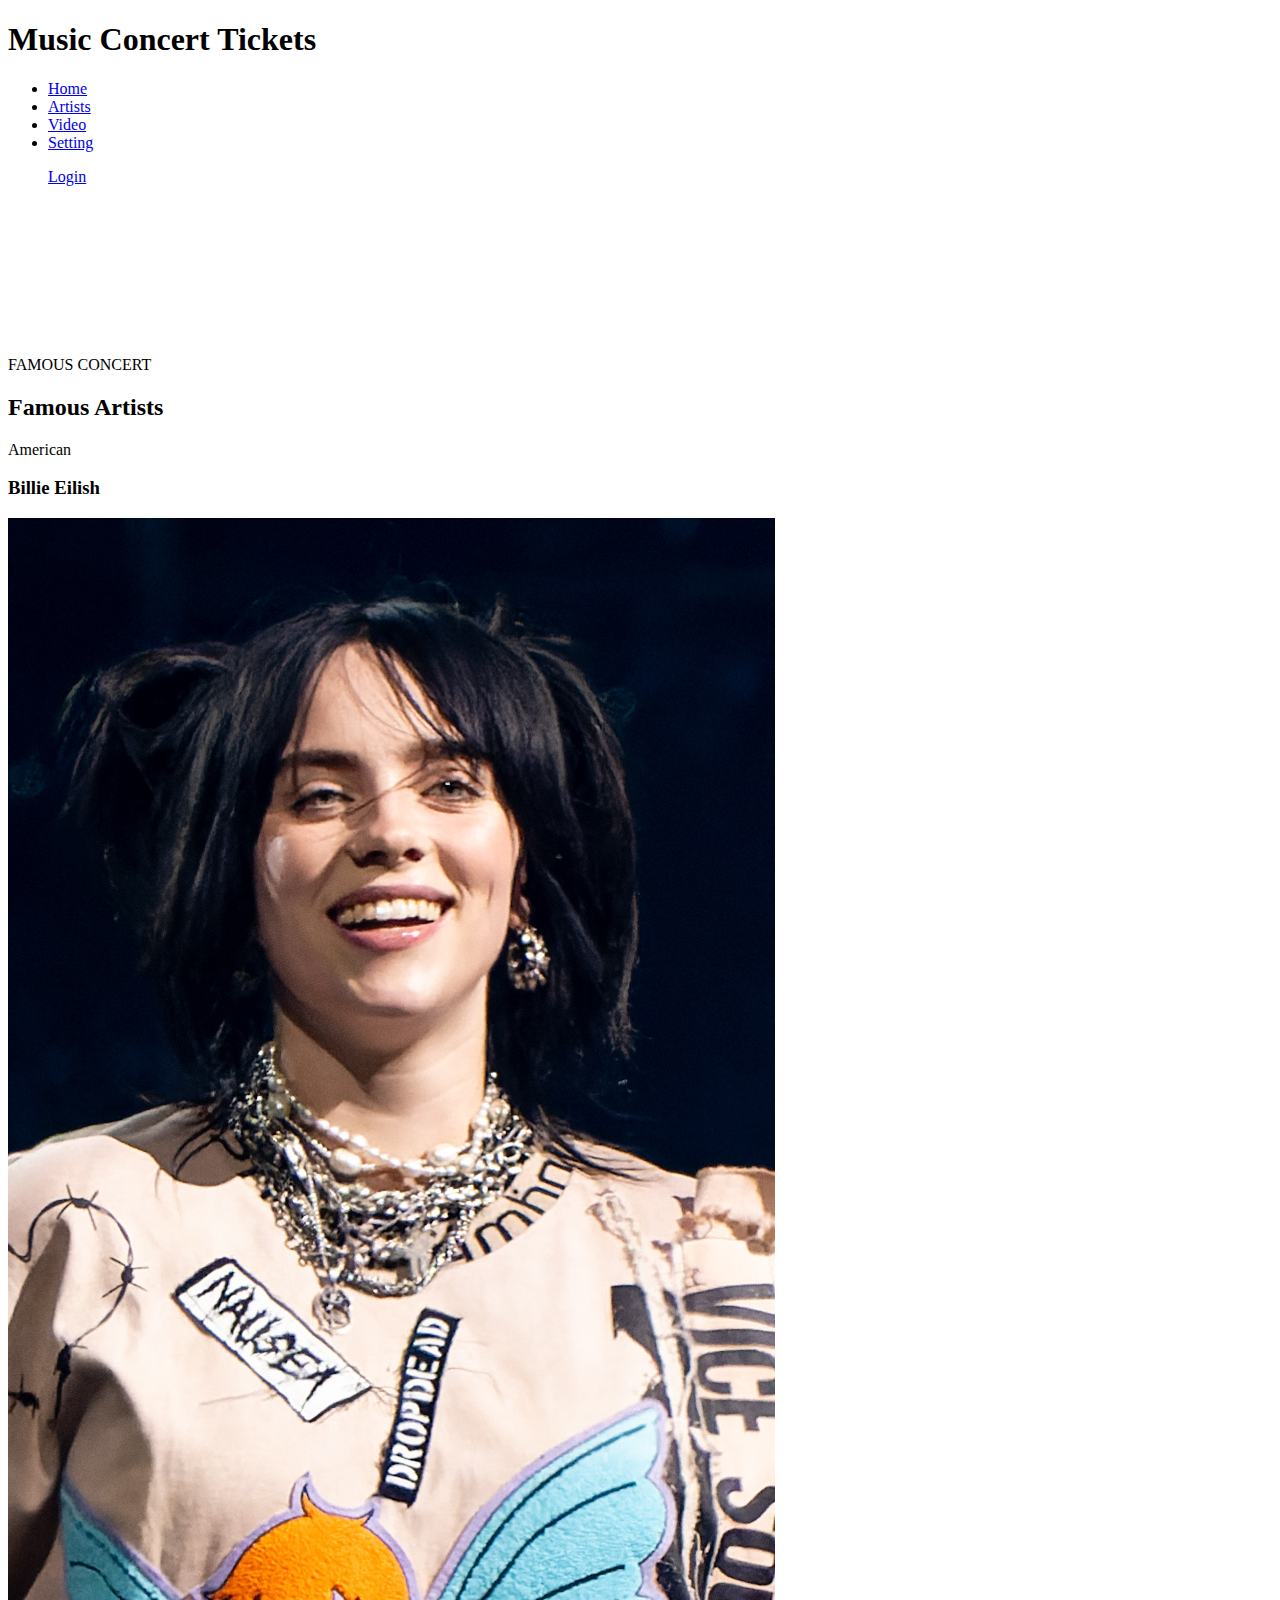
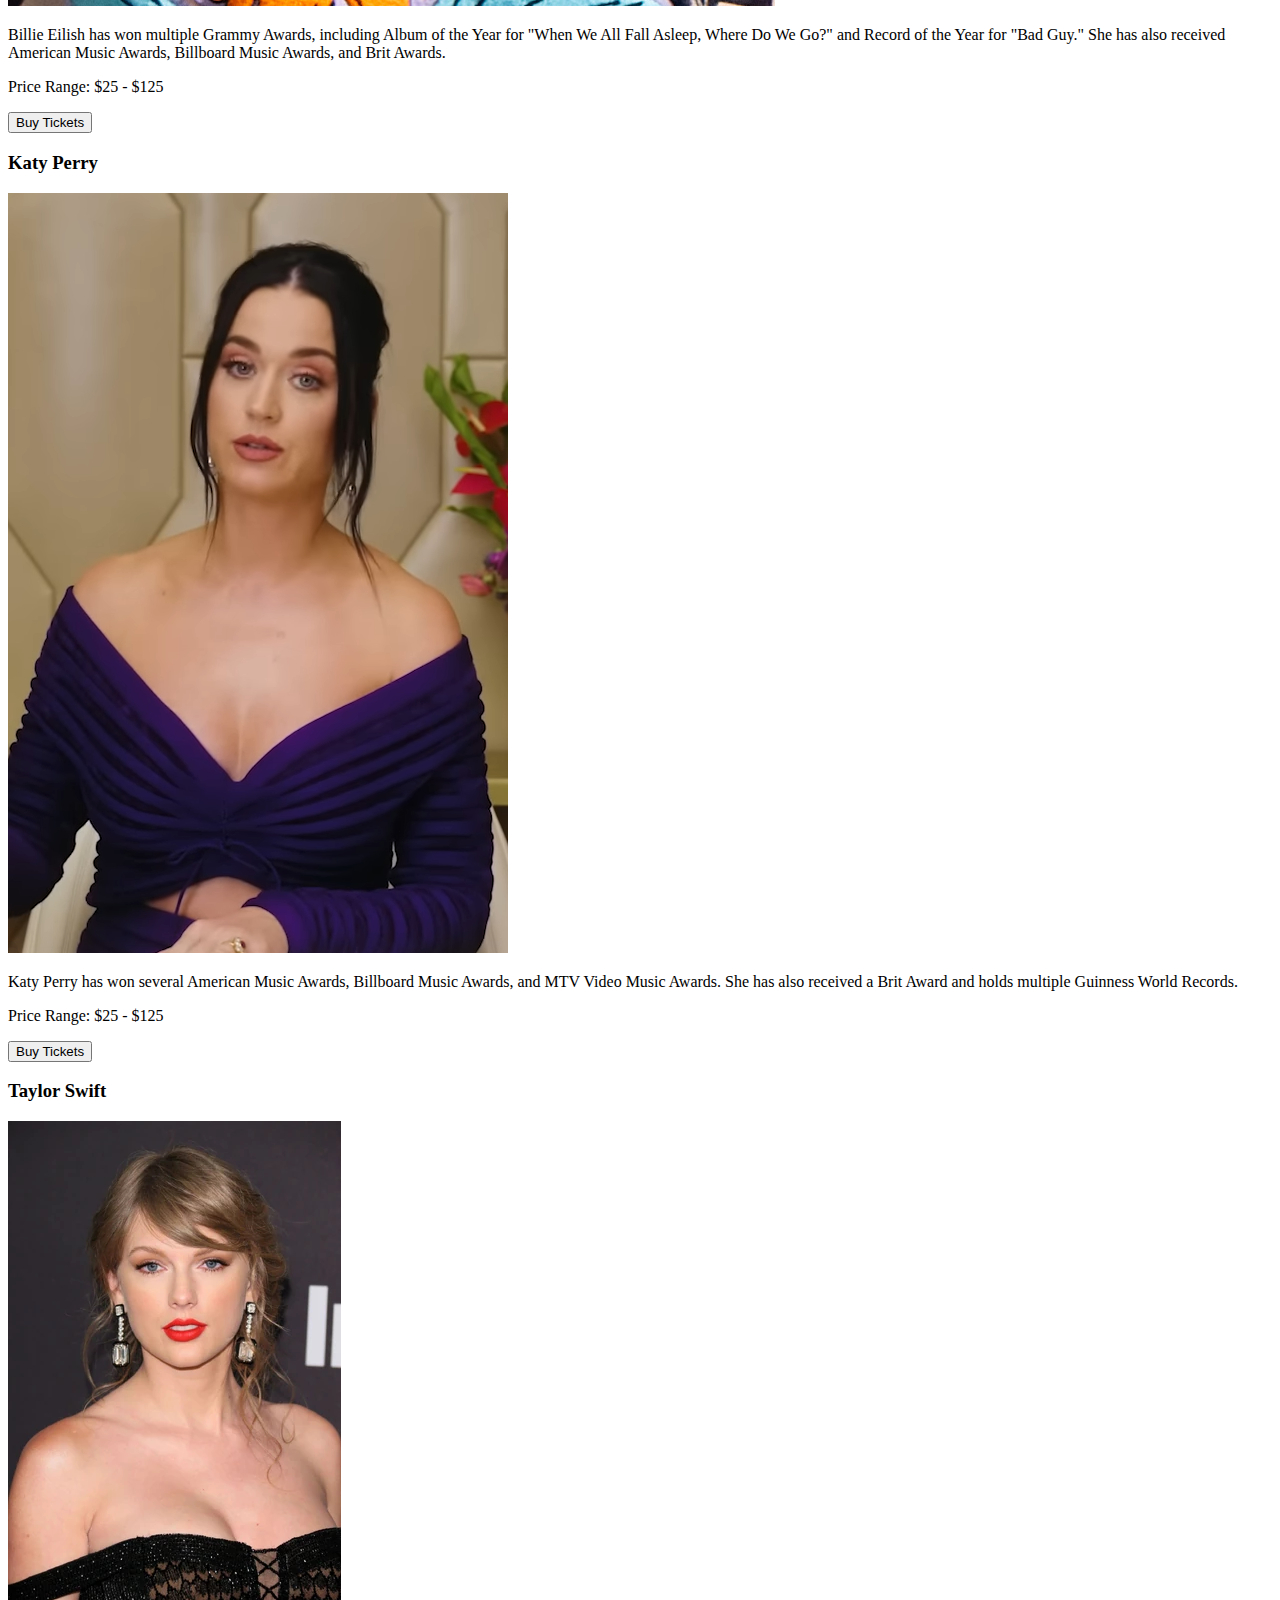
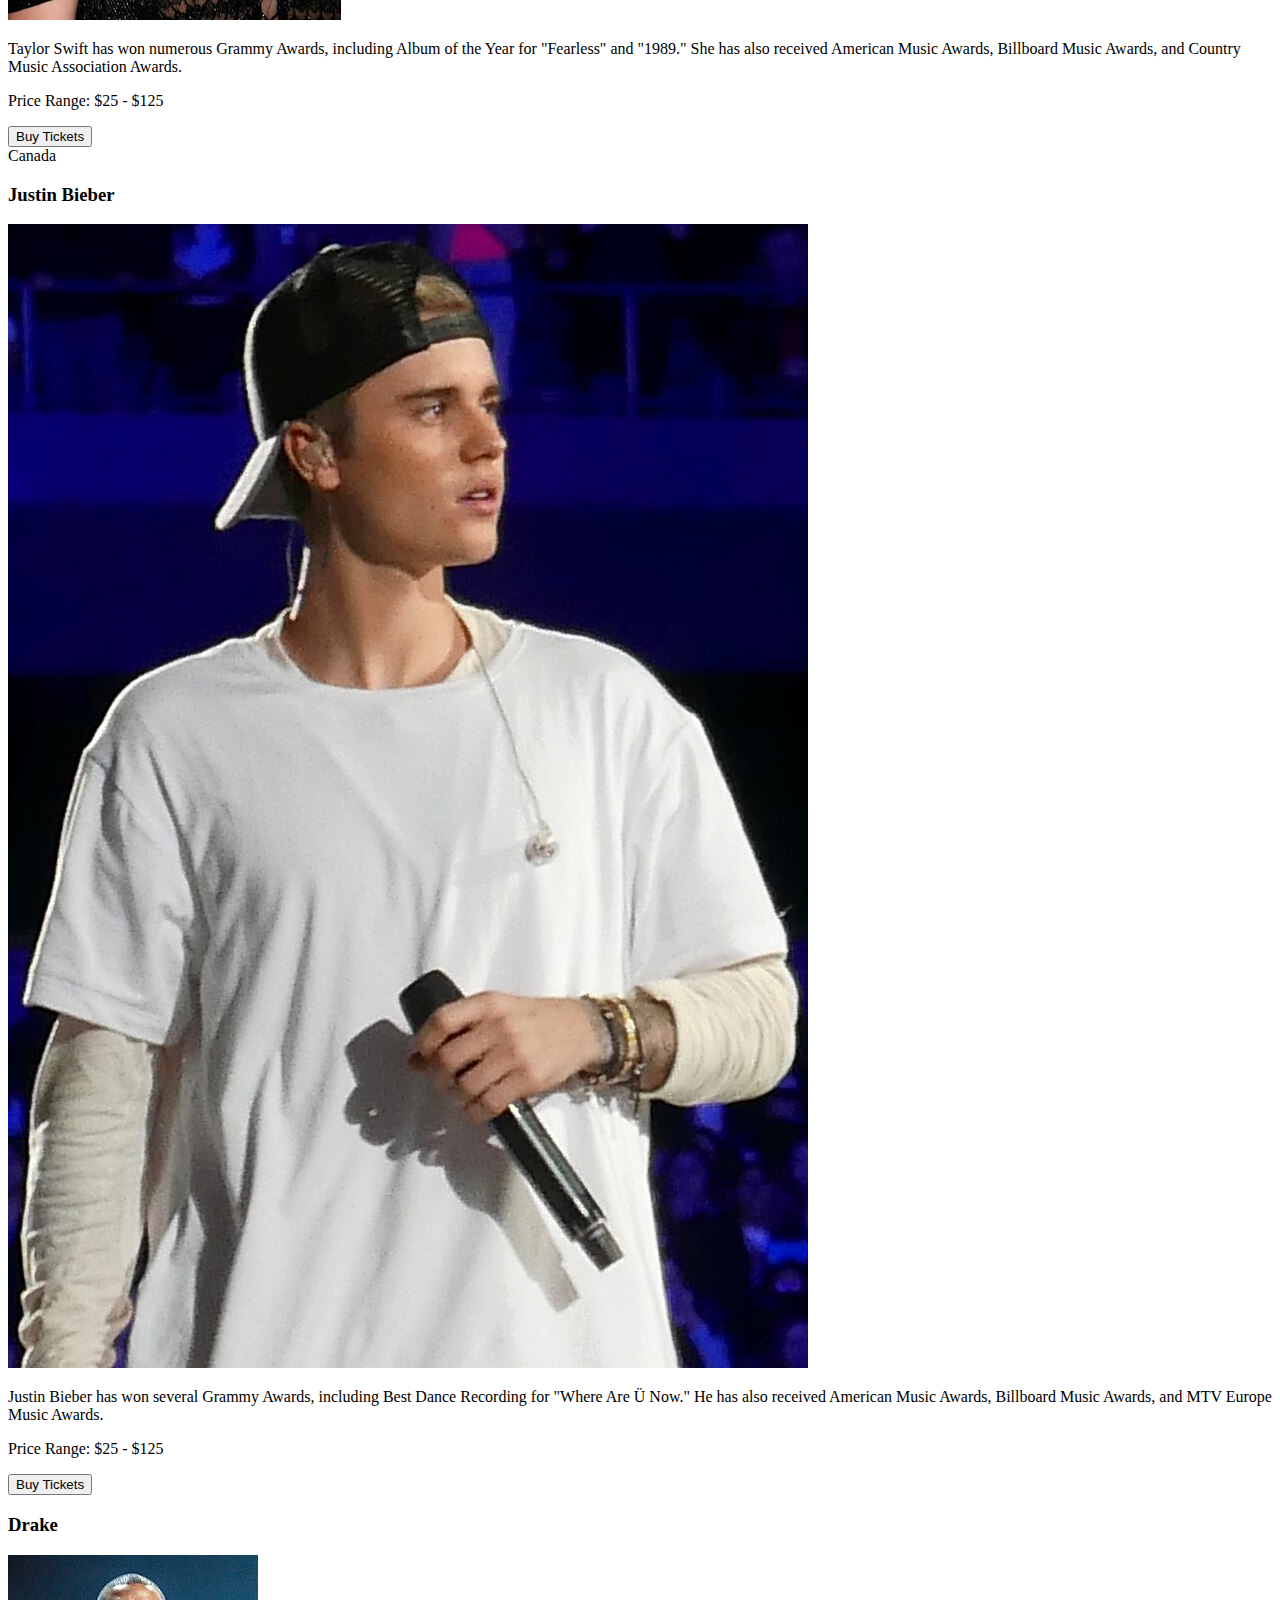
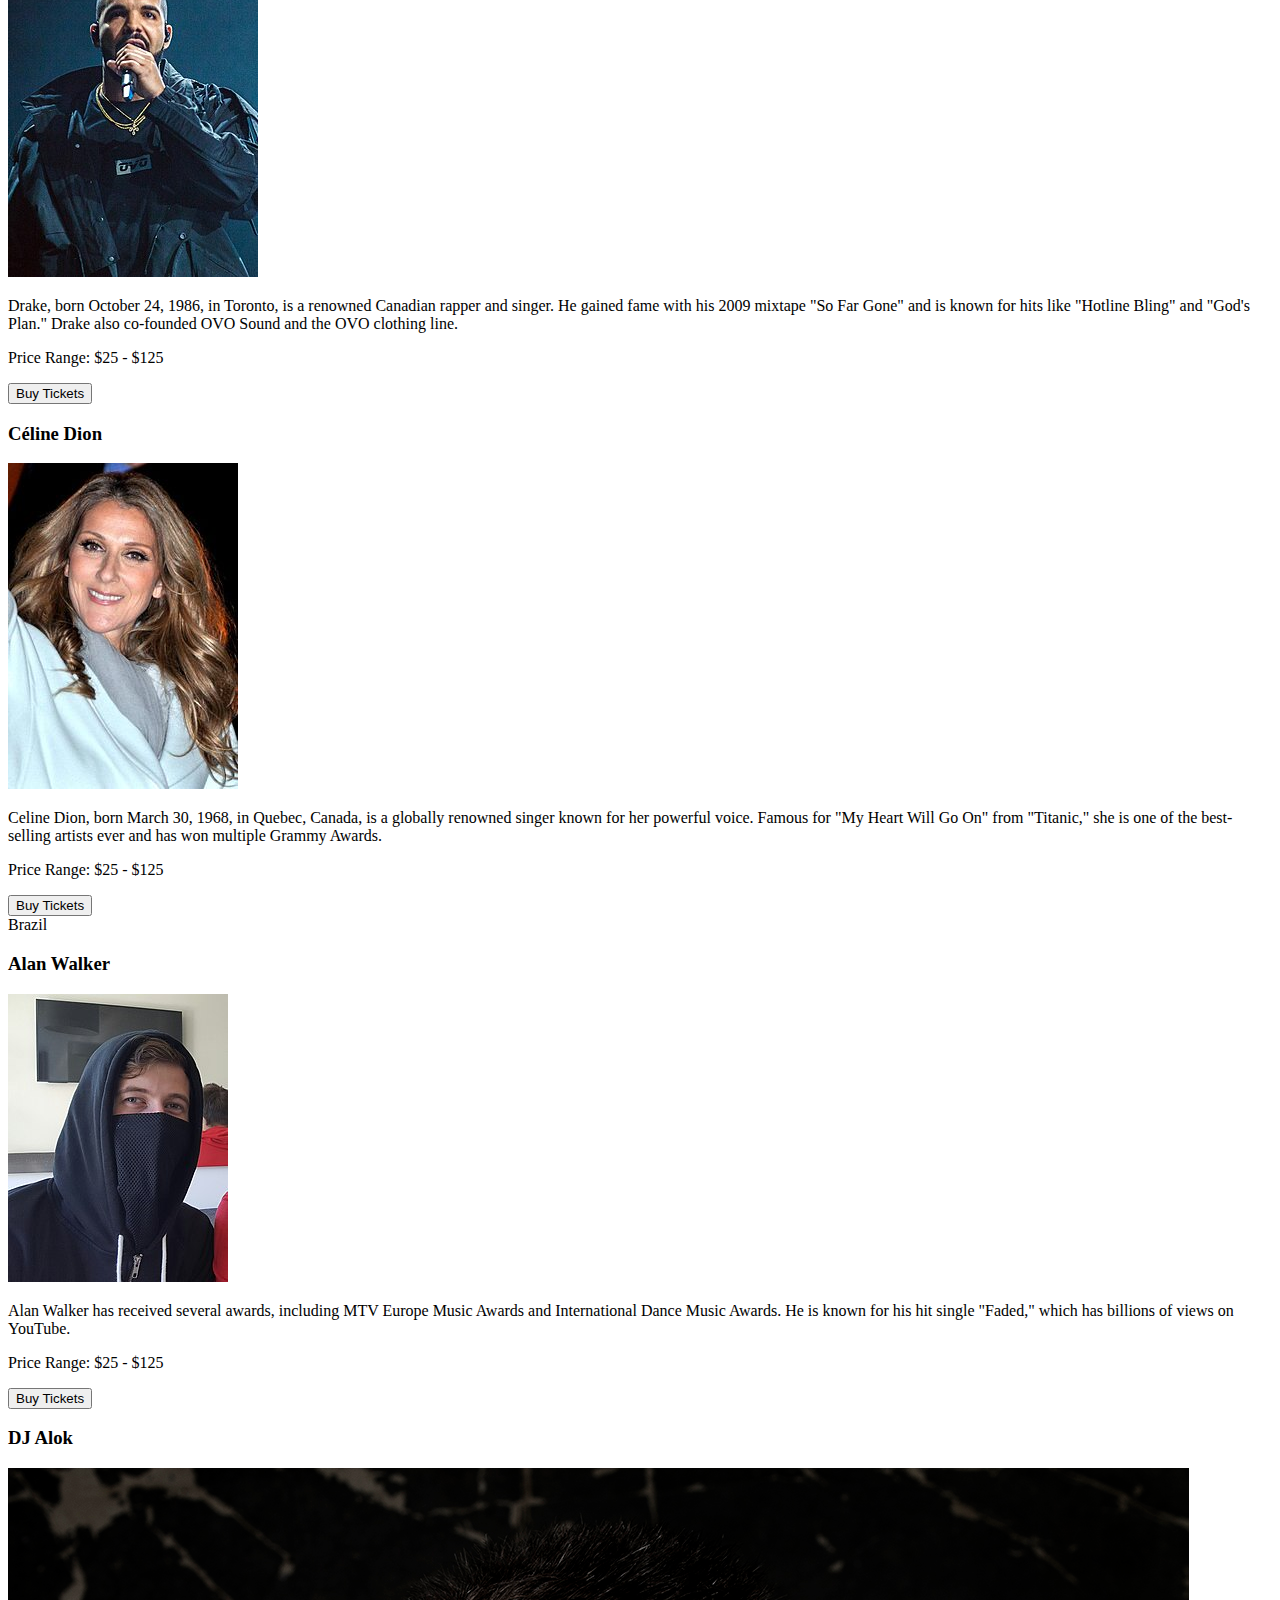
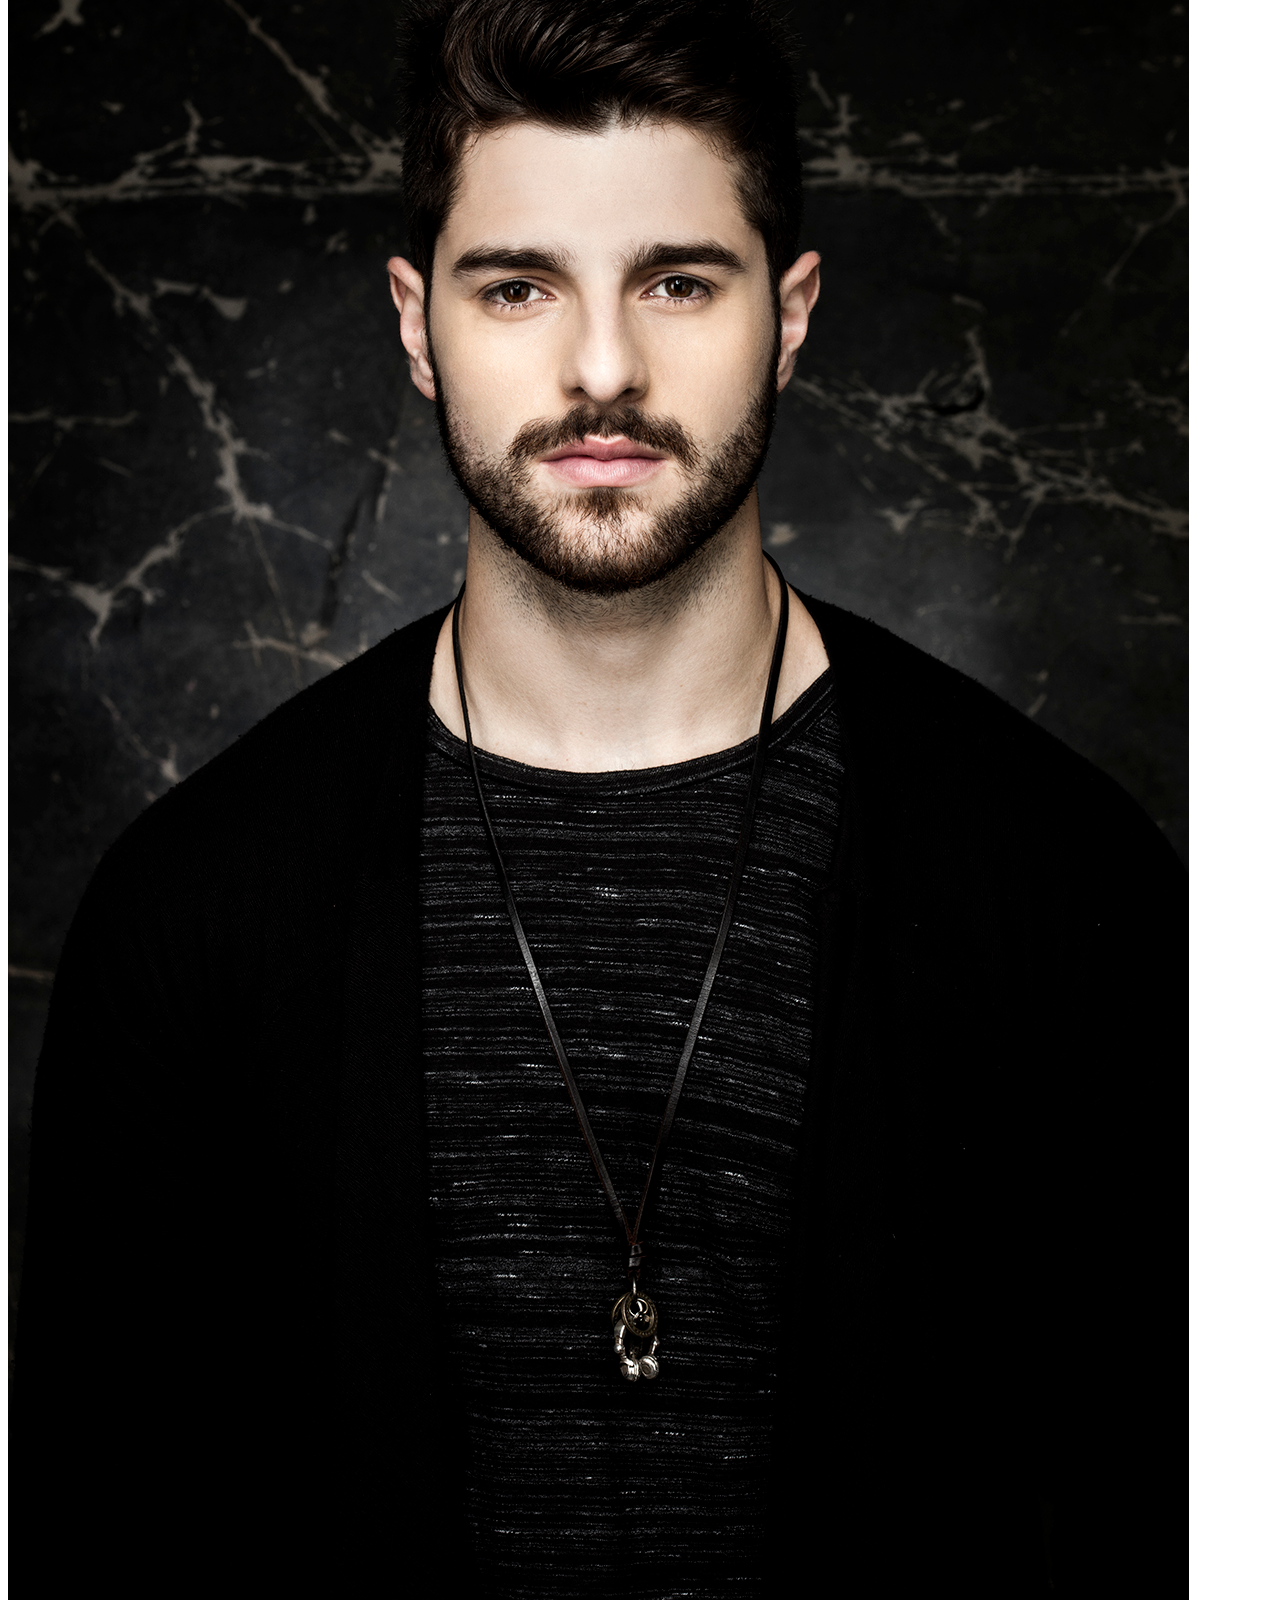
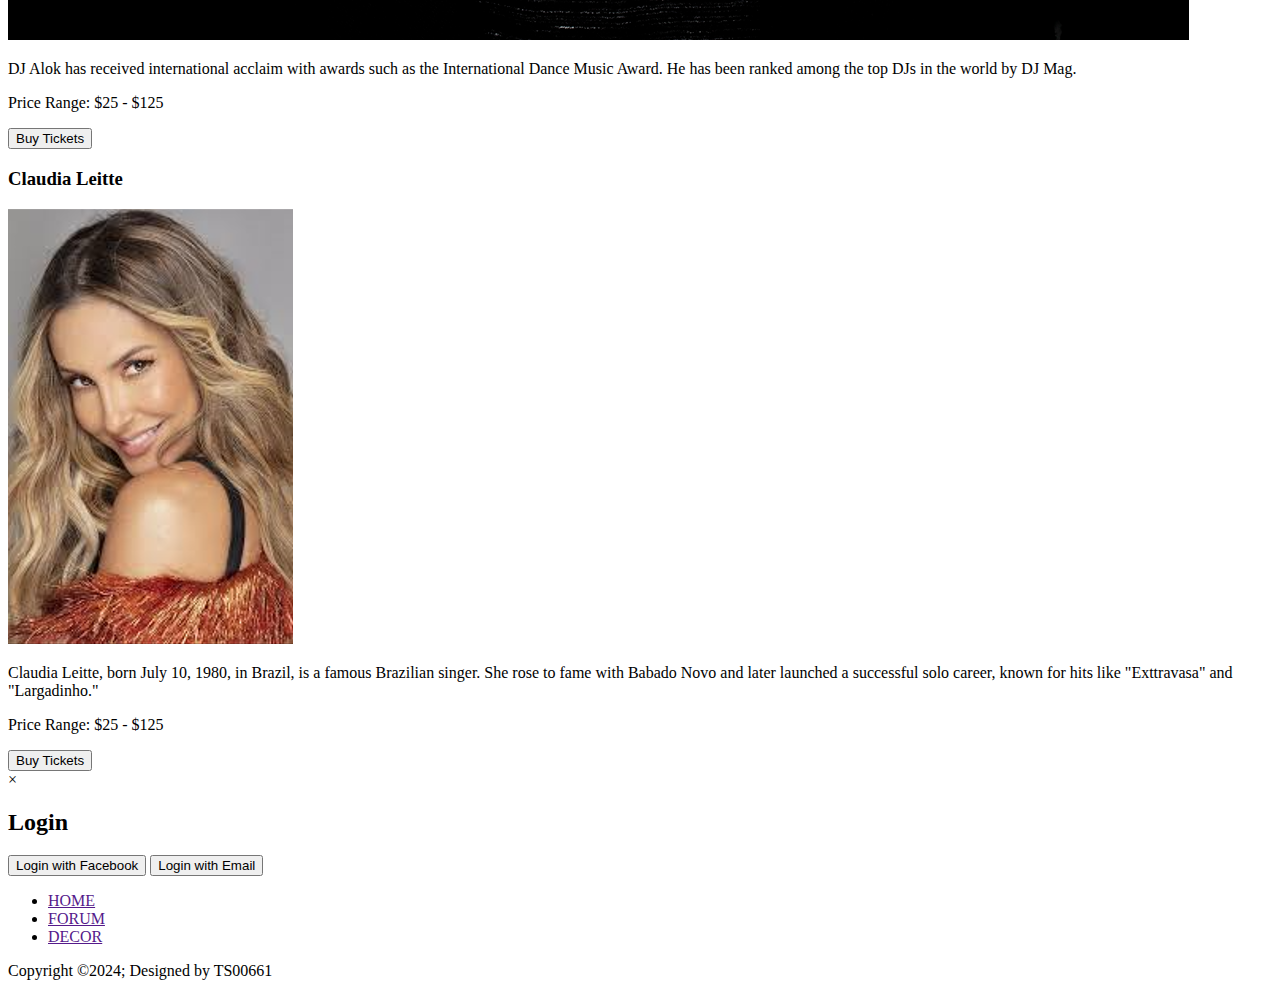
==== index.html @ b1d0dff0 "init project" ====
<!DOCTYPE html>
<html lang="en">
<head>
    <meta charset="UTF-8">
    <meta name="viewport" content="width=device-width, initial-scale=1.0">
    <title>Music Concert Tickets</title>
    <link rel="stylesheet" href="../ASM1/Test2.css">
</head>
<body>
    <header>
        <div class="header-left">
            <h1>Music Concert Tickets</h1>
        </div>
        <nav>
            <ul class="nav">
                <li><a href="Test2.html">Home</a></li>
                <li><a href="#">Artists</a></li>
                <li><a href="Video.html">Video</a></li>
                <li><a href="Setting.html">Setting</a></li>
            </ul>
        </nav>
        <div class="header-right">
            <nav>
                <ul>
                    <a href="../ASM1/login.html" id="login-btn">Login</a>
                </ul>
            </nav>    
        </div>
    </header>
    <section id="hero-video">
        <video autoplay muted loop>
            <source src="photo/y2mate.com - TAYLOR SWIFT  THE ERAS TOUR Concert Film Official Trailer_1440p.mp4" type="video/mp4">
            <p> FAMOUS CONCERT</p>
        </video>
        <div class="video-caption">FAMOUS CONCERT</div>
    </section>
    <main>
        <section id="artists">
            <h2>Famous Artists</h2>
            <div class="country-section">
                <div class="country-header">American</div>    
                <div class="artist-row">
                    <div class="artist" id="billie-eilish">
                        <h3>Billie Eilish</h3>
                        <img src="photo/BillieEilishO2160622_(11_of_45)_(52152972296)_(cropped_2).jpg" alt="Billie Eilish">
                        <p>Billie Eilish has won multiple Grammy Awards, including Album of the Year for "When We All Fall Asleep, Where Do We Go?" and Record of the Year for "Bad Guy." She has also received American Music Awards, Billboard Music Awards, and Brit Awards.</p>
                        <p>Price Range: $25 - $125</p>
                        <button onclick="buyTickets('Billie Eilish')">Buy Tickets</button>
                    </div>
                    <div class="artist" id="katy-perry">
                        <h3>Katy Perry</h3>
                        <img src="photo/Katy_Perry_for_Vogue_Magazine,_2023.png" alt="Katy Perry">
                        <p>Katy Perry has won several American Music Awards, Billboard Music Awards, and MTV Video Music Awards. She has also received a Brit Award and holds multiple Guinness World Records.</p>
                        <p>Price Range: $25 - $125</p>
                        <button onclick="buyTickets('Katy Perry')">Buy Tickets</button>
                    </div>
                    <div class="artist" id="taylor-swift">
                        <h3>Taylor Swift</h3>
                        <img src="photo/Taylor_Swift.webp" alt="Taylor Swift">
                        <p>Taylor Swift has won numerous Grammy Awards, including Album of the Year for "Fearless" and "1989." She has also received American Music Awards, Billboard Music Awards, and Country Music Association Awards.</p>
                        <p>Price Range: $25 - $125</p>
                        <button onclick="buyTickets('Taylor Swift')">Buy Tickets</button>
                    </div>
                </div>
            </div>
            <div class="country-section">
                <div class="country-header">Canada</div>
                <div class="artist-row">  
                    <div class="artist" id="justin-bieber">
                        <h3>Justin Bieber</h3>
                        <img src="photo/Justin_Bieber_in_2015.jpg" alt="Justin Bieber">
                        <p>Justin Bieber has won several Grammy Awards, including Best Dance Recording for "Where Are Ü Now." He has also received American Music Awards, Billboard Music Awards, and MTV Europe Music Awards.</p>
                        <p>Price Range: $25 - $125</p>
                        <button onclick="buyTickets('Justin Bieber')">Buy Tickets</button>
                    </div>  
                    <div class="artist" id="drake">
                        <h3>Drake</h3>
                        <img src="photo/drake2.jpg" alt="Drake">
                        <p>Drake, born October 24, 1986, in Toronto, is a renowned Canadian rapper and singer. He gained fame with his 2009 mixtape "So Far Gone" and is known for hits like "Hotline Bling" and "God's Plan." Drake also co-founded OVO Sound and the OVO clothing line.</p>
                        <p>Price Range: $25 - $125</p>
                        <button onclick="buyTickets('Drake')">Buy Tickets</button>
                    </div> 
                    <div class="artist" id="céline-dion">
                        <h3>Céline Dion</h3>
                        <img src="photo/230px-Céline_Dion_2012.jpg" alt="Céline Dion">
                        <p>Celine Dion, born March 30, 1968, in Quebec, Canada, is a globally renowned singer known for her powerful voice. Famous for "My Heart Will Go On" from "Titanic," she is one of the best-selling artists ever and has won multiple Grammy Awards.</p>
                        <p>Price Range: $25 - $125</p>
                        <button onclick="buyTickets('Céline Dion')">Buy Tickets</button>
                    </div>
                </div>
            </div>
            <div class="country-section">
                <div class="country-header">Brazil</div>
                <div class="artist-row">  
                    <div class="artist" id="alan-walker">
                        <h3>Alan Walker</h3>
                        <img src="photo/Alan_Walker_(cropped).jpg" alt="Alan Walker">
                        <p>Alan Walker has received several awards, including MTV Europe Music Awards and International Dance Music Awards. He is known for his hit single "Faded," which has billions of views on YouTube.</p>
                        <p>Price Range: $25 - $125</p>
                        <button onclick="buyTickets('Alan Walker')">Buy Tickets</button>
                    </div>
                    <div class="artist" id="dj-alok">
                        <h3>DJ Alok</h3>
                        <img src="photo/dj.jpg" alt="DJ Alok">
                        <p>DJ Alok has received international acclaim with awards such as the International Dance Music Award. He has been ranked among the top DJs in the world by DJ Mag.</p>
                        <p>Price Range: $25 - $125</p>
                        <button onclick="buyTickets('DJ Alok')">Buy Tickets</button>
                    </div>
                    <div class="artist" id="claudia-leitte">
                        <h3>Claudia Leitte</h3>
                        <img src="photo/cad.png" alt="Claudia Leitte">
                        <p>Claudia Leitte, born July 10, 1980, in Brazil, is a famous Brazilian singer. She rose to fame with Babado Novo and later launched a successful solo career, known for hits like "Exttravasa" and "Largadinho."</p>
                        <p>Price Range: $25 - $125</p>
                        <button onclick="buyTickets('Claudia Leitte')">Buy Tickets</button>
                    </div>
                </div> 
        </section>
    </main>
    <div id="login-modal" class="modal">
        <div class="modal-content">
            <span class="close">&times;</span>
            <h2>Login</h2>
            <button class="facebook">Login with Facebook</button>
            <button class="email">Login with Email</button>
        </div>
    </div>
    <footer>
        <div class="footerContainer">
            <div class="footerNav">
                <ul><li><a href="">HOME</a></li>
                    <li><a href="">FORUM</a></li>
                    <li><a href="">DECOR</a></li>
                </ul>
            </div>
            
        </div>
        <div class="footerBottom">
            <p>Copyright &copy;2024; Designed by <span class="designer">TS00661</span></p>
        </div>
    </footer>

</div>
    <div id="overlay"></div>
</body>
</html>
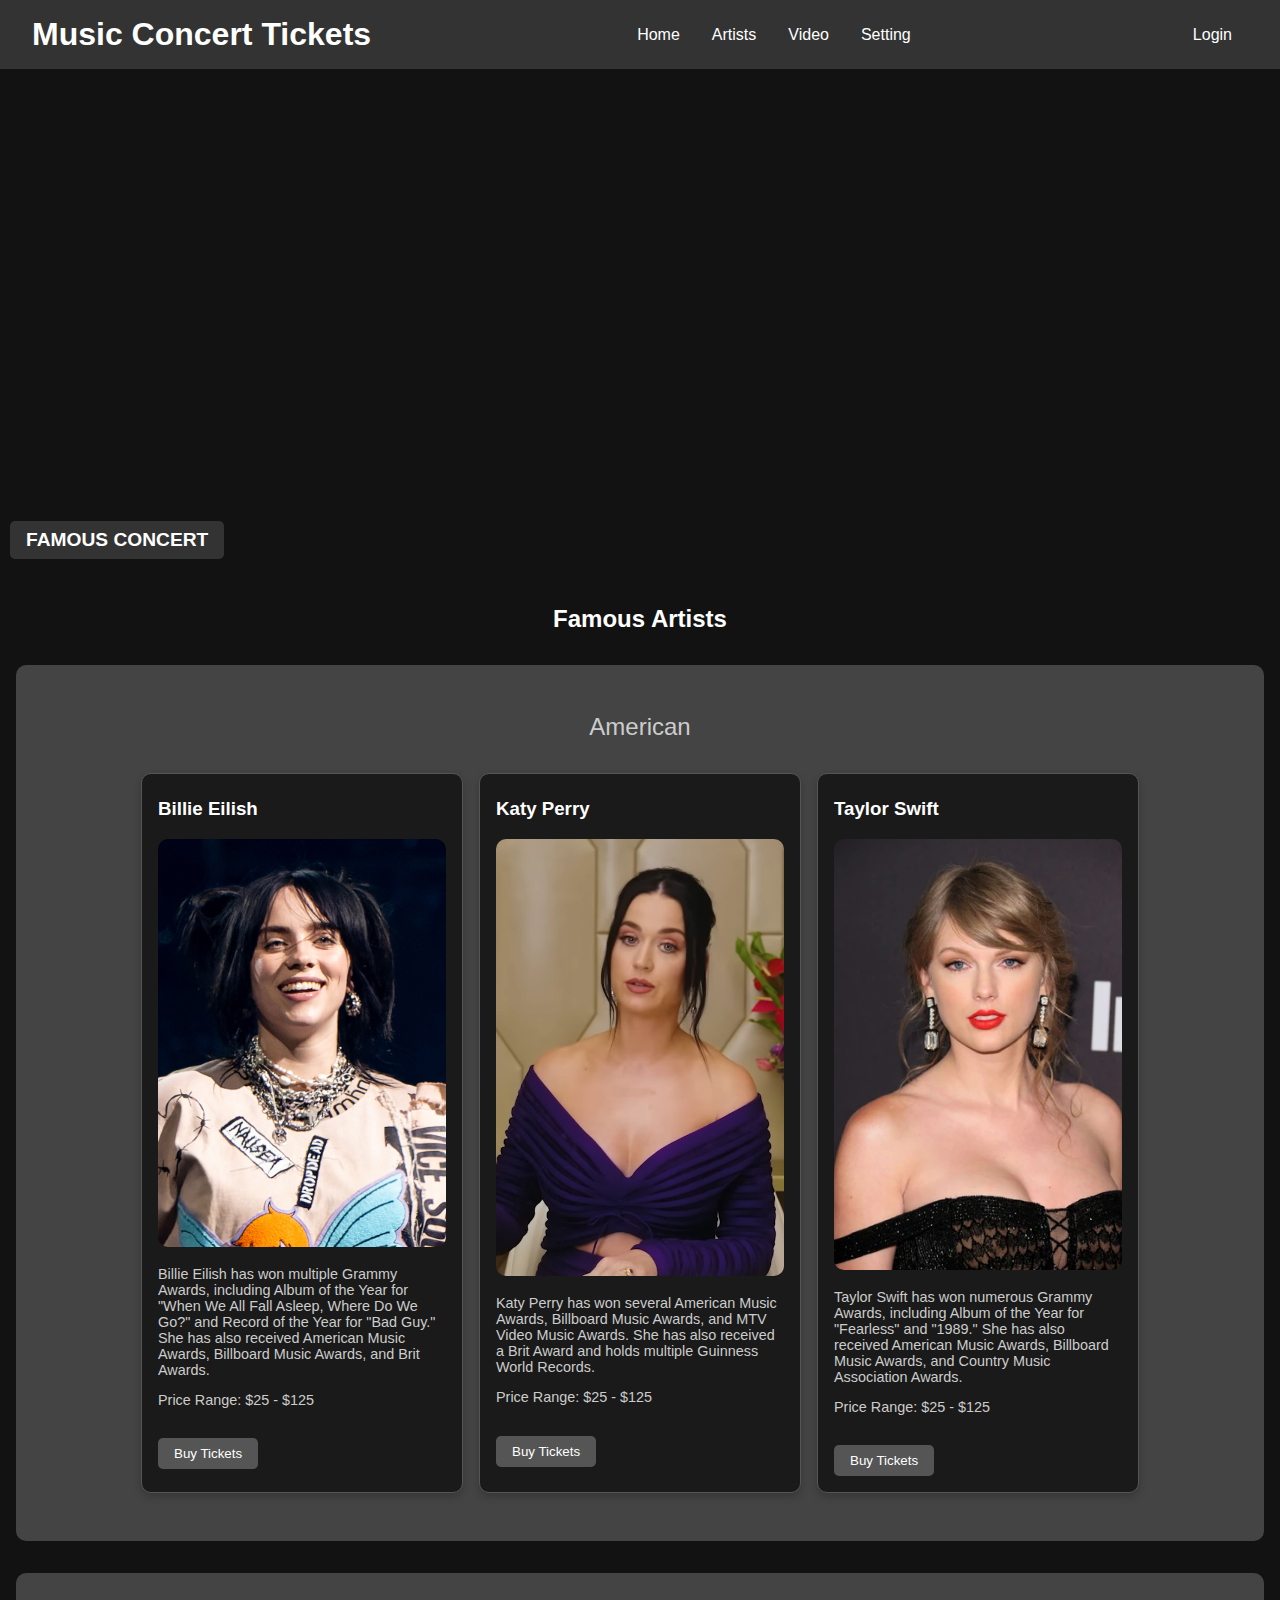
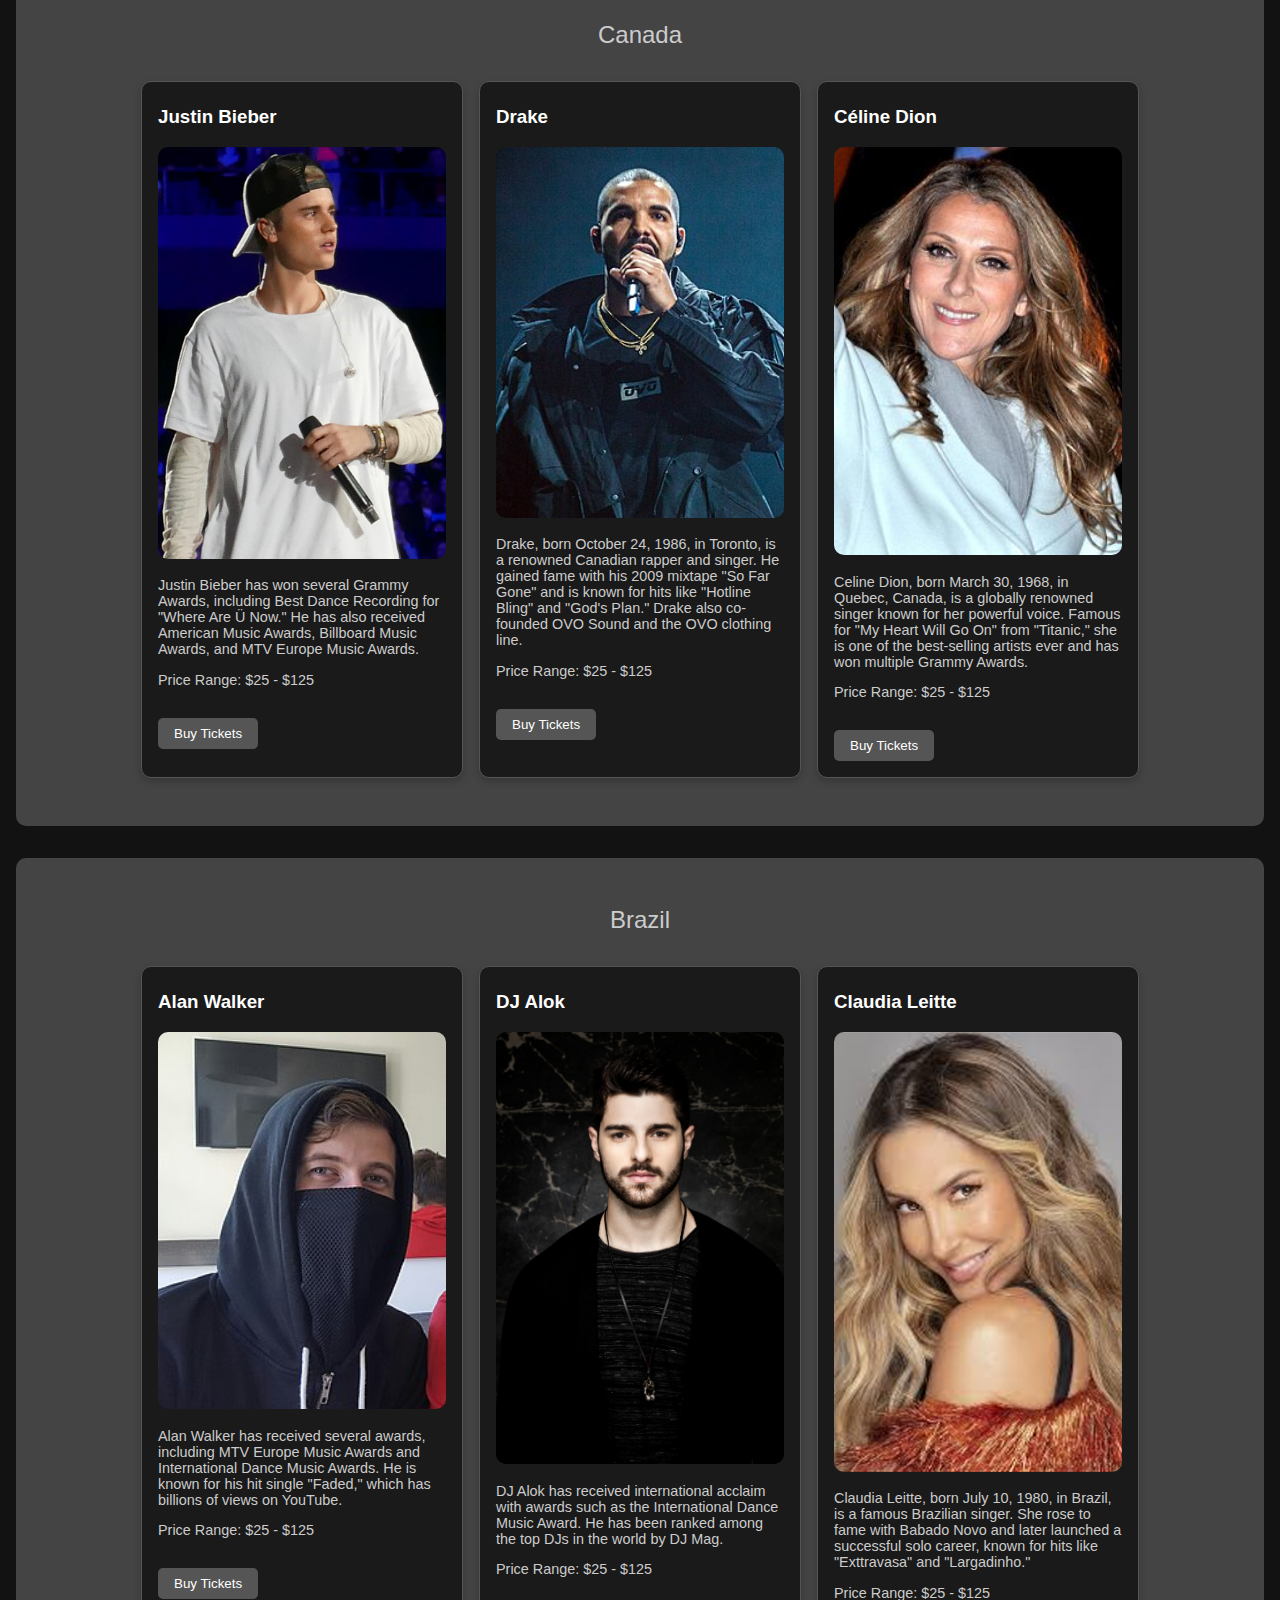
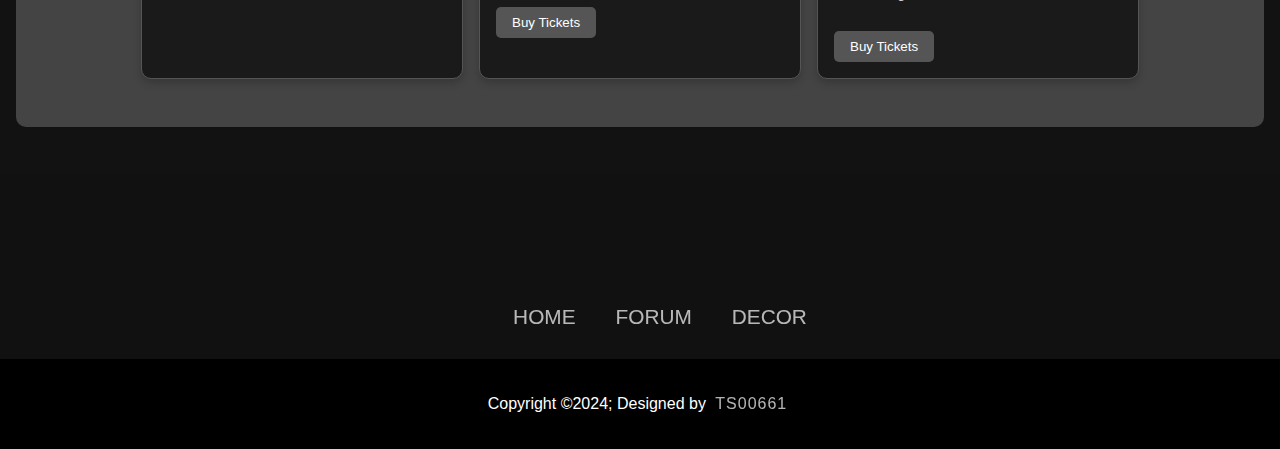
==== commit 70170444: "init project" ====
--- a/index.html
+++ b/index.html
@@ -4,7 +4,7 @@
     <meta charset="UTF-8">
     <meta name="viewport" content="width=device-width, initial-scale=1.0">
     <title>Music Concert Tickets</title>
-    <link rel="stylesheet" href="../ASM1/Test2.css">
+    <link rel="stylesheet" href="./Test2.css">
 </head>
 <body>
     <header>
@@ -22,7 +22,7 @@
         <div class="header-right">
             <nav>
                 <ul>
-                    <a href="../ASM1/login.html" id="login-btn">Login</a>
+                    <a href="./login.html" id="login-btn">Login</a>
                 </ul>
             </nav>    
         </div>
--- a/Test2.css
+++ b/Test2.css
@@ -0,0 +1,295 @@
+body {
+    font-family: Arial, sans-serif;
+    margin: 0;
+    padding: 0;
+    background-color: #121212;
+    color: #fff;
+}
+
+header {
+    background-color: #333;
+    color: white;
+    padding: 1rem 2rem;
+    display: flex;
+    justify-content: space-between;
+    align-items: center;
+    position: sticky;
+    top: 0;
+    z-index: 1000;
+}
+
+.header-left h1 {
+    margin: 0;
+}
+
+nav {
+    flex-grow: 1;
+}
+
+nav ul {
+    list-style: none;
+    margin: 0;
+    padding: 0;
+    display: flex;
+    justify-content: center;
+}
+
+nav a {
+    color: white;
+    text-decoration: none;
+    font-size: 1rem;
+    padding: 0.5rem 1rem;
+    transition: color 0.3s;
+}
+
+nav a:hover {
+    color: #DDA0DD; /* Violet pastel color */
+}
+
+.header-right {
+    margin-left: auto;
+}
+
+#hero-video {
+    position: relative;
+    overflow: hidden;
+    width: 100%;
+    height: 500px;
+}
+
+#hero-video video {
+    width: 100%;
+    height: 100%;
+    object-fit: cover;
+    filter: brightness(80%);
+}
+
+.video-caption {
+    position: absolute;
+    bottom: 10px;
+    left: 10px;
+    color: white;
+    background-color: rgba(126, 126, 126, 0.308);
+    padding: 0.5rem 1rem;
+    border-radius: 5px;
+    font-size: 1.2rem;
+    font-weight: bold;
+}
+
+#artists {
+    padding: 1rem;
+    text-align: center;
+}
+
+.artist-row {
+    display: flex;
+    justify-content: center;
+    flex-wrap: wrap;
+    gap: 1rem;
+    margin-bottom: 2rem;
+}
+
+.artist {
+    background-color: #1a1a1a;
+    border: 1px solid #555;
+    border-radius: 10px;
+    padding: 1rem;
+    width: calc(25% - 1rem);
+    box-shadow: 0 4px 8px rgba(0, 0, 0, 0.2);
+    transition: transform 0.3s, box-shadow 0.3s;
+    text-align: left;
+}
+
+.artist:hover {
+    transform: translateY(-10px);
+    box-shadow: 0 8px 16px rgba(0, 0, 0, 0.4);
+}
+
+.artist img {
+    width: 100%;
+    border-radius: 10px;
+}
+
+.artist h3 {
+    margin-top: 0.5rem;
+    color: #fff;
+}
+
+.artist p {
+    color: #ccc;
+    font-size: 0.9rem;
+}
+
+button {
+    background-color: #555;
+    color: #fff;
+    border: none;
+    padding: 0.5rem 1rem;
+    cursor: pointer;
+    border-radius: 5px;
+    margin-top: 1rem;
+    transition: background-color 0.3s;
+}
+
+button:hover {
+    background-color: #777;
+}
+
+.modal {
+    display: none;
+    position: fixed;
+    z-index: 1000;
+    left: 50%;
+    top: 50%;
+    transform: translate(-50%, -50%);
+    background-color: #333;
+    padding: 1rem;
+    border-radius: 10px;
+    width: 300px;
+    text-align: center;
+    box-shadow: 0 4px 8px rgba(0, 0, 0, 0.2);
+}
+
+.modal-content {
+    margin: 1rem;
+}
+
+.modal .close {
+    color: white;
+    float: right;
+    font-size: 1.5rem;
+    cursor: pointer;
+}
+
+#overlay {
+    display: none;
+    position: fixed;
+    top: 0;
+    left: 0;
+    width: 100%;
+    height: 100%;
+    background-color: rgba(0, 0, 0, 0.144);
+    z-index: 999;
+}
+
+button.facebook {
+    background-color: #3b5998;
+}
+
+button.email {
+    background-color: #007bff;
+}
+
+.country-header {
+    text-align: center;
+    font-size: 1.5rem;
+    margin: 2rem 0;
+    color: #ccc;
+}
+
+.country-section {
+    background-color: #444;
+    padding: 1rem;
+    border-radius: 10px;
+    margin: 2rem 0;
+}
+#silder {
+    width: 100%;
+    height: 500px; 
+    display: flex;
+    justify-content: center;
+    align-items: center;
+}
+#settings {
+    padding: 2rem;
+    text-align: center;
+}
+
+.setting-group {
+    margin: 1rem 0;
+}
+
+.setting-group label {
+    display: block;
+    margin-bottom: 0.5rem;
+    font-size: 1.2rem;
+    color: #ccc;
+}
+
+.setting-group input,
+.setting-group select {
+    width: 100%;
+    padding: 0.5rem;
+    border-radius: 5px;
+    border: 1px solid #555;
+    background-color: #222;
+    color: #fff;
+}
+
+button[type="submit"] {
+    background-color: #555;
+    color: #fff;
+    border: none;
+    padding: 0.5rem 1rem;
+    cursor: pointer;
+    border-radius: 5px;
+    transition: background-color 0.3s;
+}
+
+button[type="submit"]:hover {
+    background-color: #777;
+}
+
+footer{
+    background-color: #111;
+}
+.footerContainer{
+    width: 100%;
+    padding-top: 100px;
+}
+.footerNav{
+    margin: 30px 0;
+}
+.footerNav ul{
+    display: flex;
+    justify-content: center;
+    list-style-type: none;
+}
+.footerNav ul li a{
+    color:white;
+    margin: 20px;
+    text-decoration: none;
+    font-size: 1.3em;
+    opacity: 0.7;
+    transition: 0.5s;
+
+}
+.footerNav ul li a:hover{
+    opacity: 1;
+}
+.footerBottom{
+    background-color: #000;
+    padding: 20px;
+    text-align: center;
+}
+.footerBottom p{
+    color: white;
+}
+.designer{
+    opacity: 0.7;
+    text-transform: uppercase;
+    letter-spacing: 1px;
+    font-weight: 400;
+    margin: 0px 5px;
+}
+@media (max-width: 700px){
+    .footerNav ul{
+        flex-direction: column;
+    } 
+    .footerNav ul li{
+        width:100%;
+        text-align: center;
+        margin: 10px;
+    }
+    
+}
